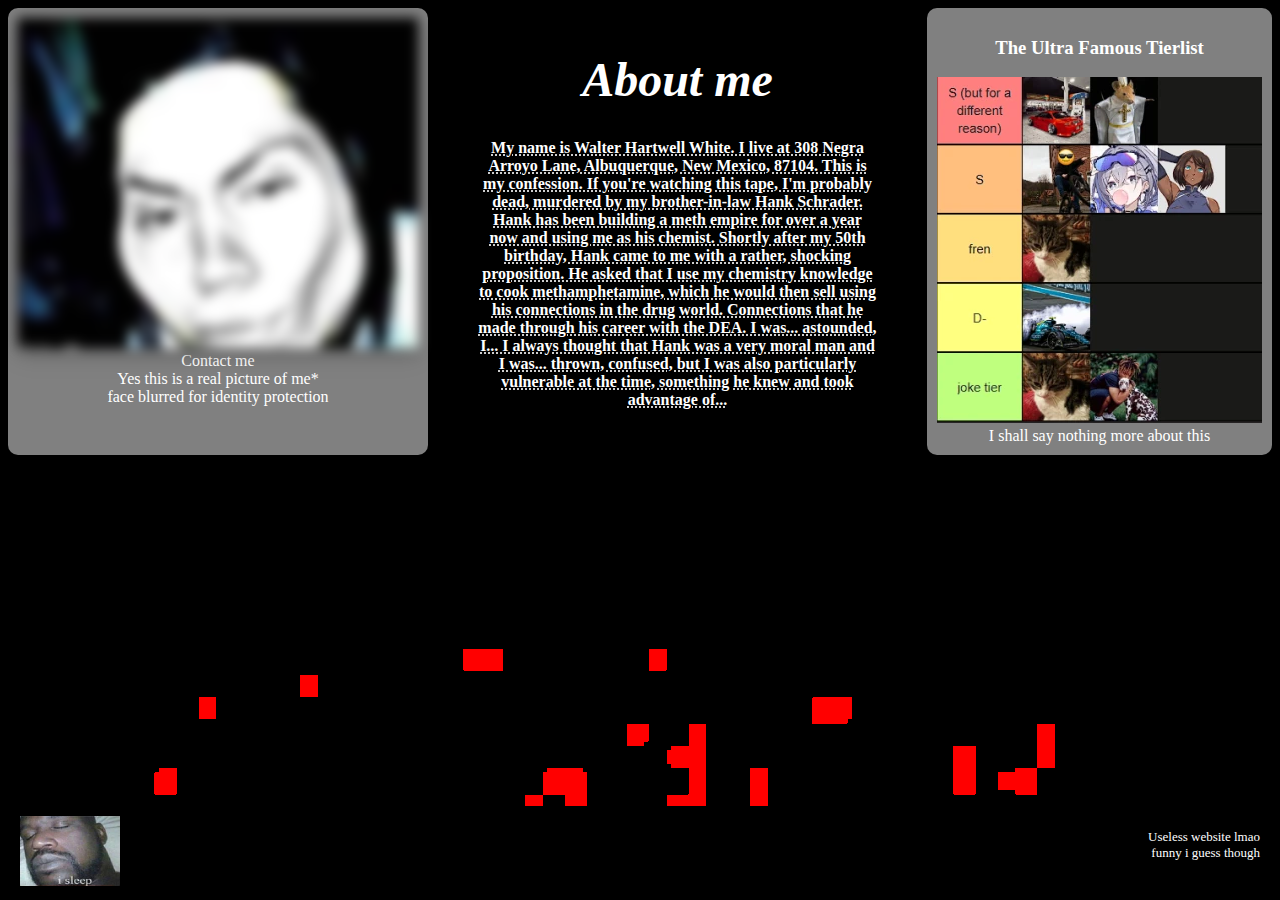
==== index.html @ 7e4aa4b3 "adding files" ====
<!-- note to self: why the living fuck did i bother making this-->
<!DOCTYPE HTML>
<html>
  <head>
    <title>Mon Bo Site</title>
    <link rel="icon" type="image/x-icon" href="yes.ico">
    <link rel="stylesheet" type="text/css" href="rizz.css">
  </head>
  <body>
    <nav>
      <a href="https://www.balls.com"> <img src="yes.png" width="400" alt="bogosse"> </a> <br>
      <a href=""> Contact me </a> <br>
      Yes this is a real picture of me* <br>
      face blurred for identity protection
    </nav>
    <article>
    <h1> About me </h1>
    <abbr Title="I'll add a real about me later. Also dm me things I should add to this website."> <p style="margin-left: 10%; margin-right: 10%;"> <b> My name is Walter Hartwell White. I live at 308 Negra Arroyo Lane, Albuquerque, New Mexico, 87104. This is my confession. If you're watching this tape, I'm probably dead, murdered by my brother-in-law Hank Schrader. Hank has been building a meth empire for over a year now and using me as his chemist. Shortly after my 50th birthday, Hank came to me with a rather, shocking proposition. He asked that I use my chemistry knowledge to cook methamphetamine, which he would then sell using his connections in the drug world. Connections that he made through his career with the DEA. I was... astounded, I... I always thought that Hank was a very moral man and I was... thrown, confused, but I was also particularly vulnerable at the time, something he knew and took advantage of... </b> </p> <br>
    </abbr></article>
    <nav>
      <h3> The Ultra Famous Tierlist </h3>
      <abbr Title="I was legally obligated to add this"> <img src="tierlist.webp"> </abbr> <br>
      I shall say nothing more about this
    </nav>
    <footer>
      <img src="hesleep.jpg" alt=":(" id="hesleep" style="width: 100px; height: 70px;">
      <img src="nosleep.jpg" alt=":(" id="nosleep" style="width: 100px; height: 70px;">
      <p style="text-align: right;">Useless website lmao <br>
        funny i guess though <br>
        <s style="color:black;">why are you here?? go spend your time doing usefull stuff like bribery or smth</s> <!--nobody is going to find that easter egg black text since you can't select shit-->
      </p>
    </footer>
    <script src="./oneko.js"></script>
  </body>
</html>
---- rizz.css ----
/* This is a mess
Do i intend to fix it?
fuck no */

body {
  font-size: 16px;
  background-color: black;
  background-image: url('firee.gif');
  color: white;
  display: flex; 
  cursor: crosshair;
  user-select: none;
}

a {
  color: white;
  text-decoration: none;
}

a:hover{
  font-size: 30px;
  font-style: italic;
  color: pink;
}

a img {
  box-shadow: 0 4px 8px 0 rgba(0, 0, 0, 0.2), 0 6px 20px 0 rgba(0, 0, 0, 0.19);
  filter: blur(6px);
}

h1 {
  font-style: italic;
  font-size: 48px;
  text-align: center;
}

nav {
  background-color: gray;
  padding: 10px;
  text-align: center;
  border-radius: 10px;
}

nav:hover {
  color: blue;
}

span {
  display: block; /* Change to block-level element */
  position: absolute; /* Position element */
  right: 0; /* Align to the right end */
  padding-right: 10px;
}

article {
  text-align: center;
  margin: auto;
}

footer {
  background-color: #000000;
  color: white;
  display: block;
  justify-content: space-between;
  align-items: center;
  padding: 10px 20px;
  font-size: small;
  font-weight: 100;
  position: absolute; /* Update the position */
  bottom: 0; /* Set the footer to stick to the bottom */
  left: 0;
  right: 0;
}

#hesleep {
  position: absolute;
  z-index: 2;
  transition: opacity 0.5s;
}

#hesleep:hover {
  opacity: 0;
}

#nosleep {
  position: absolute;
  z-index: 1; /* Update the z-index */
  transition: opacity 0.5s;
}

#nosleep:hover {
  opacity: 1;
}
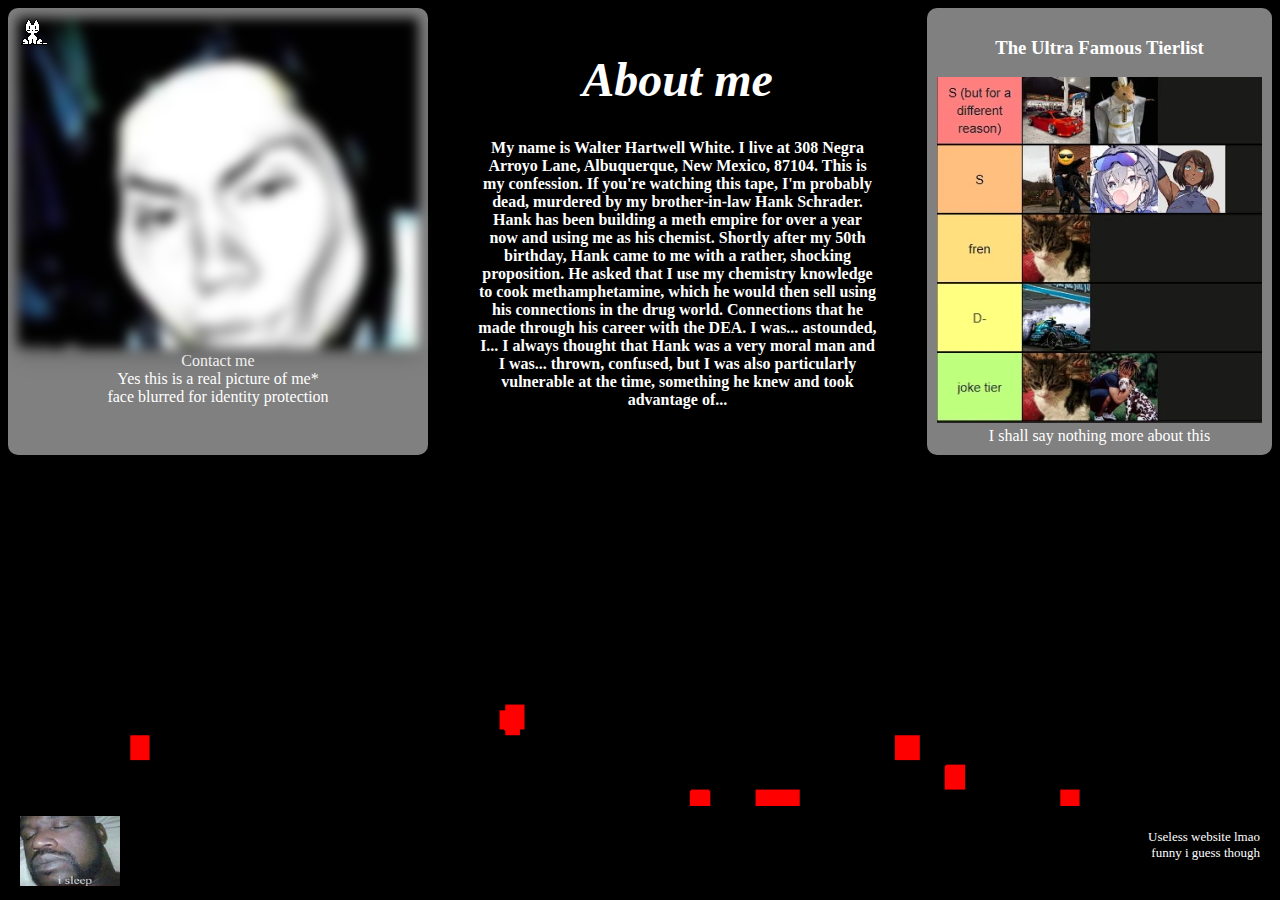
==== commit 2d2b9c98: "few fixes, adding lebron james and a cat" ====
--- a/index.html
+++ b/index.html
@@ -30,6 +30,9 @@
         <s style="color:black;">why are you here?? go spend your time doing usefull stuff like bribery or smth</s> <!--nobody is going to find that easter egg black text since you can't select shit-->
       </p>
     </footer>
+    <script src="./footer_background.js"></script>
     <script src="./oneko.js"></script>
+    <img src="lebron_sun.jpg" alt="Lebron Sun" id="flash-image">
+    <script src="lebron.js"></script>
   </body>
 </html>--- a/rizz.css
+++ b/rizz.css
@@ -6,6 +6,8 @@
   font-size: 16px;
   background-color: black;
   background-image: url('firee.gif');
+  background-repeat:repeat-x;
+  background-size:cover;
   color: white;
   display: flex; 
   cursor: crosshair;
@@ -18,7 +20,6 @@
 }
 
 a:hover{
-  font-size: 30px;
   font-style: italic;
   color: pink;
 }
@@ -43,6 +44,10 @@
 
 nav:hover {
   color: blue;
+}
+
+abbr {
+  text-decoration: none;
 }
 
 span {
@@ -90,4 +95,14 @@
 
 #nosleep:hover {
   opacity: 1;
+}
+
+#flash-image {
+  display: none;
+  width: 100vw;
+  height: 100vh;
+  position: fixed;
+  top: 0;
+  left: 0;
+  z-index: 3;
 }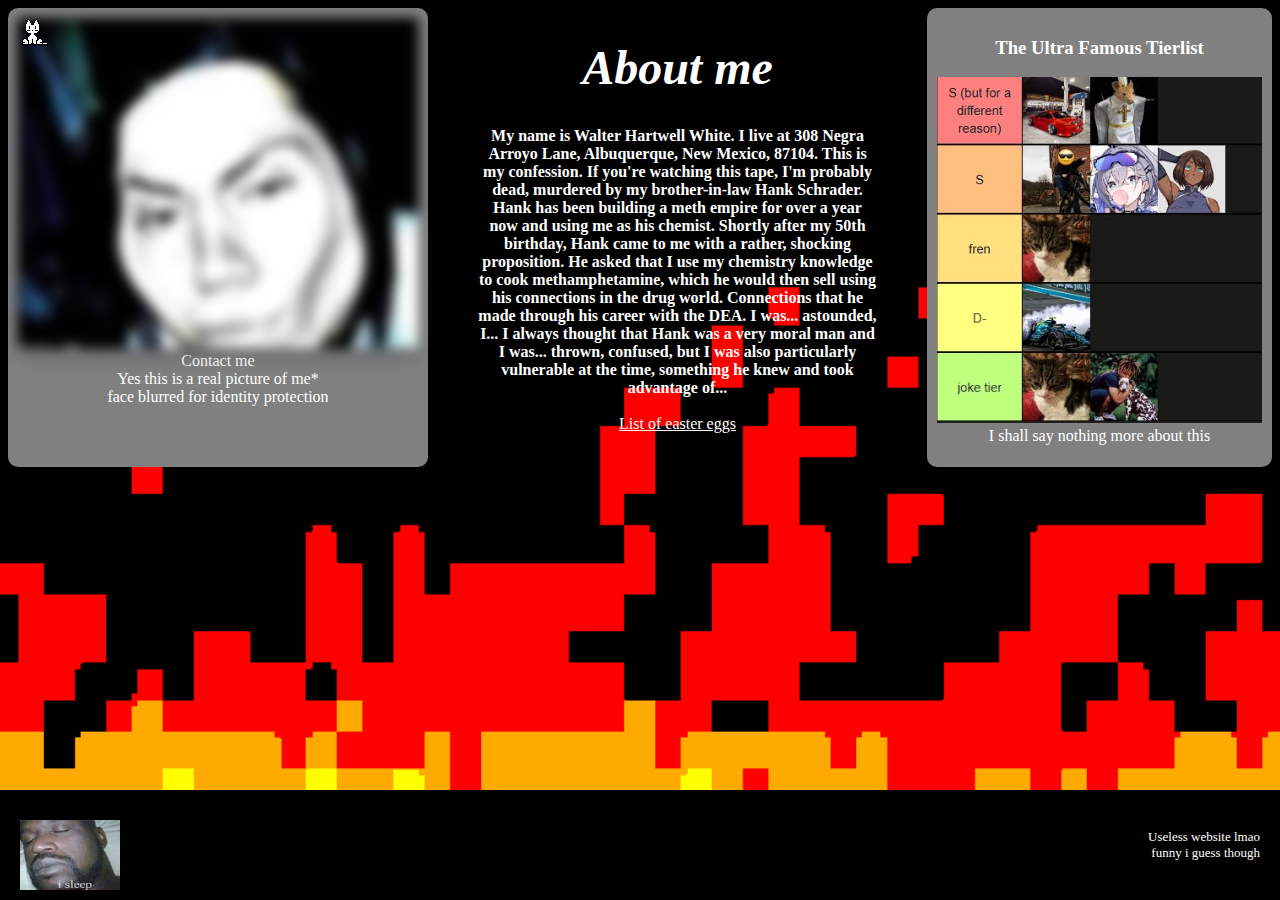
==== commit 0c7f778c: "backend fixes with a few feature additions" ====
--- a/index.html
+++ b/index.html
@@ -3,36 +3,40 @@
 <html>
   <head>
     <title>Mon Bo Site</title>
-    <link rel="icon" type="image/x-icon" href="yes.ico">
+    <link rel="icon" type="image/x-icon" href="images/yes.ico">
     <link rel="stylesheet" type="text/css" href="rizz.css">
   </head>
-  <body>
+  <body style="display:flex;">
     <nav>
-      <a href="https://www.balls.com"> <img src="yes.png" width="400" alt="bogosse"> </a> <br>
+      <a href="https://www.balls.com"> <img src="images/yes.png" width="400" alt="bogosse"> </a> <br>
       <a href=""> Contact me </a> <br>
       Yes this is a real picture of me* <br>
       face blurred for identity protection
     </nav>
     <article>
     <h1> About me </h1>
-    <abbr Title="I'll add a real about me later. Also dm me things I should add to this website."> <p style="margin-left: 10%; margin-right: 10%;"> <b> My name is Walter Hartwell White. I live at 308 Negra Arroyo Lane, Albuquerque, New Mexico, 87104. This is my confession. If you're watching this tape, I'm probably dead, murdered by my brother-in-law Hank Schrader. Hank has been building a meth empire for over a year now and using me as his chemist. Shortly after my 50th birthday, Hank came to me with a rather, shocking proposition. He asked that I use my chemistry knowledge to cook methamphetamine, which he would then sell using his connections in the drug world. Connections that he made through his career with the DEA. I was... astounded, I... I always thought that Hank was a very moral man and I was... thrown, confused, but I was also particularly vulnerable at the time, something he knew and took advantage of... </b> </p> <br>
+    <abbr Title="I'll add a real about me later. Also dm me things I should add to this website."> <p style="margin-left: 10%; margin-right: 10%;"> <b> My name is Walter Hartwell White. I live at 308 Negra Arroyo Lane, Albuquerque, New Mexico, 87104. This is my confession. If you're watching this tape, I'm probably dead, murdered by my brother-in-law Hank Schrader. Hank has been building a meth empire for over a year now and using me as his chemist. Shortly after my 50th birthday, Hank came to me with a rather, shocking proposition. He asked that I use my chemistry knowledge to cook methamphetamine, which he would then sell using his connections in the drug world. Connections that he made through his career with the DEA. I was... astounded, I... I always thought that Hank was a very moral man and I was... thrown, confused, but I was also particularly vulnerable at the time, something he knew and took advantage of... </b> <br> <br>
+    <a href="secrets.html" style="text-decoration: underline; font-size: ;"> List of easter eggs </a></p> <br>
     </abbr></article>
     <nav>
       <h3> The Ultra Famous Tierlist </h3>
-      <abbr Title="I was legally obligated to add this"> <img src="tierlist.webp"> </abbr> <br>
+      <abbr Title="I was legally obligated to add this"> <img src="images/tierlist.webp"> </abbr> <br>
       I shall say nothing more about this
     </nav>
     <footer>
-      <img src="hesleep.jpg" alt=":(" id="hesleep" style="width: 100px; height: 70px;">
-      <img src="nosleep.jpg" alt=":(" id="nosleep" style="width: 100px; height: 70px;">
-      <p style="text-align: right;">Useless website lmao <br>
+      <img src="images/hesleep.jpg" alt=":(" id="hesleep" style="width: 100px; height: 70px;">
+      <img src="images/nosleep.jpg" alt=":(" id="nosleep" style="width: 100px; height: 70px;">
+      <p style="text-align: right;"><br>Useless website lmao <br>
         funny i guess though <br>
-        <s style="color:black;">why are you here?? go spend your time doing usefull stuff like bribery or smth</s> <!--nobody is going to find that easter egg black text since you can't select shit-->
+        <s style="color:black;">why are you here?? go spend your time doing useful stuff like bribery or smth</s> <!--nobody is going to find that easter egg black text since you can't select shit-->
       </p>
     </footer>
     <script src="./footer_background.js"></script>
     <script src="./oneko.js"></script>
-    <img src="lebron_sun.jpg" alt="Lebron Sun" id="flash-image">
+    <img src="images/lebron_sun.jpg" alt="Lebron Sun" id="flash-image">
+    <img id="not-important" src="images/not_important.jpg" alt="Not Important">
     <script src="lebron.js"></script>
+    <script src="loading_screen.js"> </script>
+    <script src="redirect.js"></script>
   </body>
 </html>--- a/rizz.css
+++ b/rizz.css
@@ -4,14 +4,13 @@
 
 body {
   font-size: 16px;
-  background-color: black;
-  background-image: url('firee.gif');
-  background-repeat:repeat-x;
+  background-image: url('images/firee.gif');
   background-size:cover;
   color: white;
-  display: flex; 
   cursor: crosshair;
   user-select: none;
+  background-position: center-bottom;
+  background-attachment: fixed;
 }
 
 a {
@@ -50,22 +49,16 @@
   text-decoration: none;
 }
 
-span {
-  display: block; /* Change to block-level element */
-  position: absolute; /* Position element */
-  right: 0; /* Align to the right end */
-  padding-right: 10px;
-}
-
 article {
   text-align: center;
   margin: auto;
 }
 
 footer {
-  background-color: #000000;
+  /*background-color: #000000;*/
   color: white;
   display: block;
+  background-color: black;
   justify-content: space-between;
   align-items: center;
   padding: 10px 20px;
@@ -81,6 +74,7 @@
   position: absolute;
   z-index: 2;
   transition: opacity 0.5s;
+  padding-top:20px;
 }
 
 #hesleep:hover {
@@ -91,13 +85,14 @@
   position: absolute;
   z-index: 1; /* Update the z-index */
   transition: opacity 0.5s;
+  padding-top:20px;
 }
 
 #nosleep:hover {
   opacity: 1;
 }
 
-#flash-image {
+#flash-image, #not-important{
   display: none;
   width: 100vw;
   height: 100vh;
@@ -105,4 +100,5 @@
   top: 0;
   left: 0;
   z-index: 3;
-}+}
+
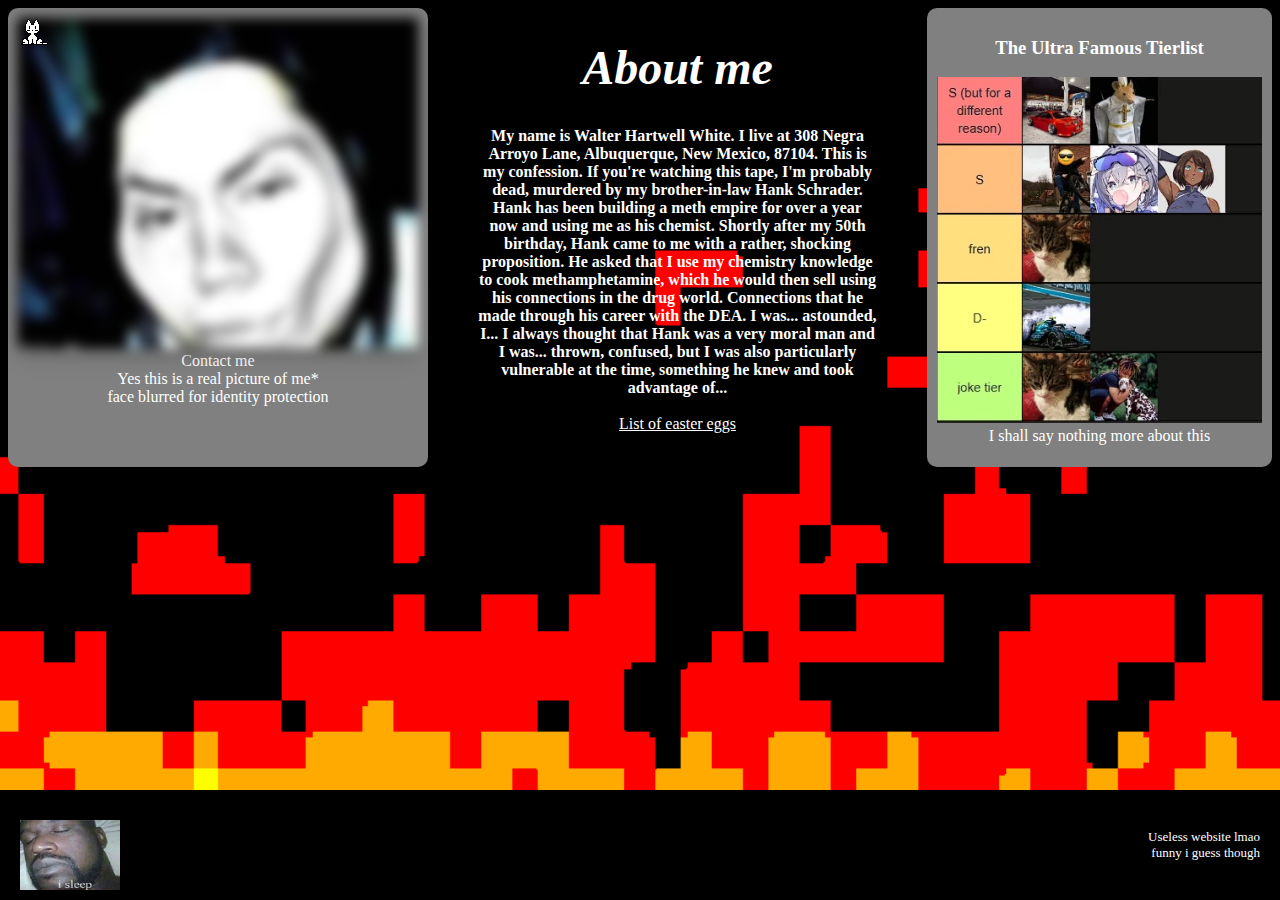
==== commit 9a65c2a0: "Merge branch 'main' of https://github.com/helllo-there/unfunny-website" ====
--- a/index.html
+++ b/index.html
@@ -16,7 +16,7 @@
     <article>
     <h1> About me </h1>
     <abbr Title="I'll add a real about me later. Also dm me things I should add to this website."> <p style="margin-left: 10%; margin-right: 10%;"> <b> My name is Walter Hartwell White. I live at 308 Negra Arroyo Lane, Albuquerque, New Mexico, 87104. This is my confession. If you're watching this tape, I'm probably dead, murdered by my brother-in-law Hank Schrader. Hank has been building a meth empire for over a year now and using me as his chemist. Shortly after my 50th birthday, Hank came to me with a rather, shocking proposition. He asked that I use my chemistry knowledge to cook methamphetamine, which he would then sell using his connections in the drug world. Connections that he made through his career with the DEA. I was... astounded, I... I always thought that Hank was a very moral man and I was... thrown, confused, but I was also particularly vulnerable at the time, something he knew and took advantage of... </b> <br> <br>
-    <a href="secrets.html" style="text-decoration: underline; font-size: ;"> List of easter eggs </a></p> <br>
+    <a href="secrets.html" style="text-decoration: underline;"> List of easter eggs </a></p> <br>
     </abbr></article>
     <nav>
       <h3> The Ultra Famous Tierlist </h3>
--- a/rizz.css
+++ b/rizz.css
@@ -21,6 +21,10 @@
 a:hover{
   font-style: italic;
   color: pink;
+}
+
+abbr {
+  text-decoration: none;
 }
 
 a img {
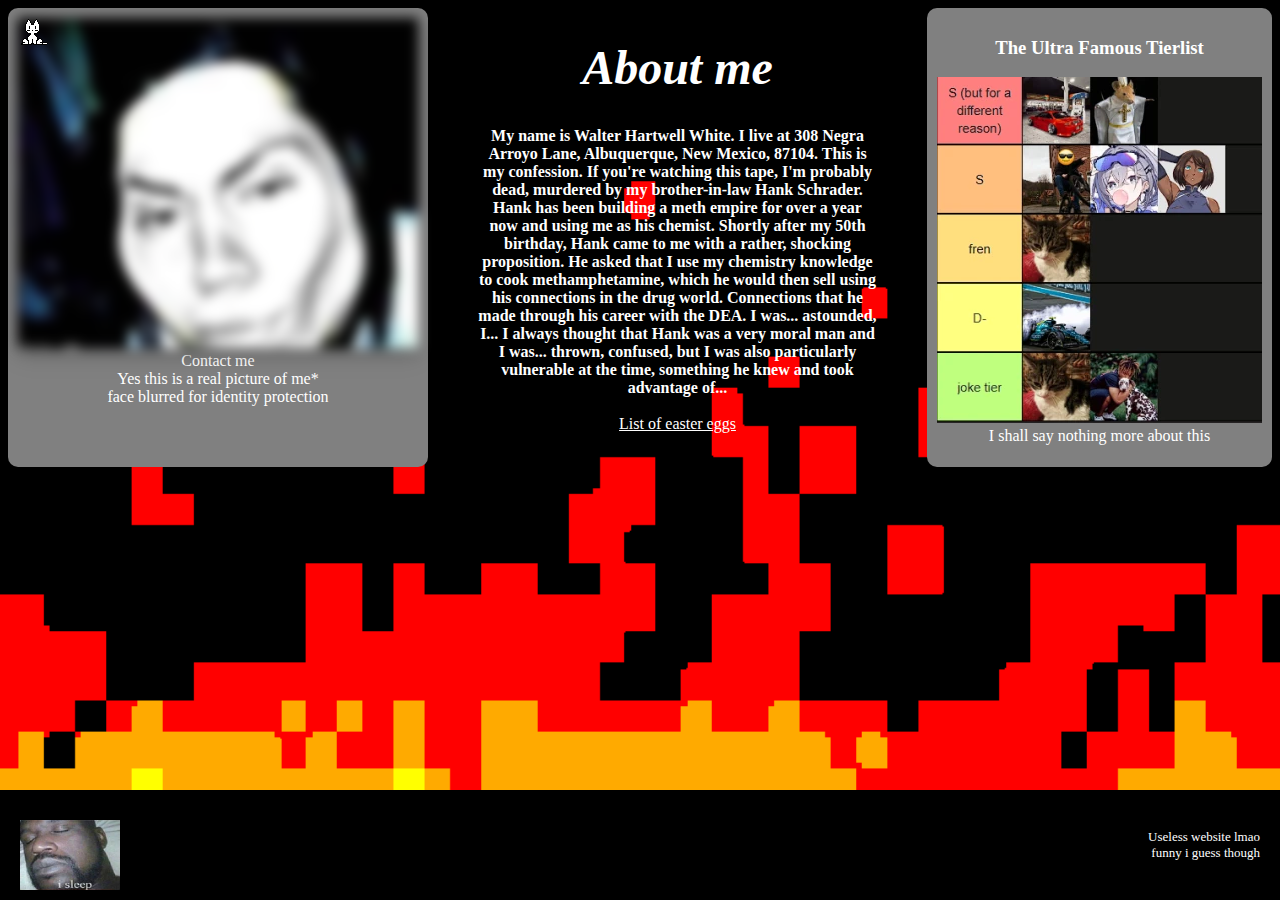
==== commit 1794bdfb: "adding contact link" ====
--- a/index.html
+++ b/index.html
@@ -9,7 +9,7 @@
   <body style="display:flex;">
     <nav>
       <a href="https://www.balls.com"> <img src="images/yes.png" width="400" alt="bogosse"> </a> <br>
-      <a href=""> Contact me </a> <br>
+      <a href="https://discord.gg/dq9kTe3U"> Contact me </a> <br>
       Yes this is a real picture of me* <br>
       face blurred for identity protection
     </nav>
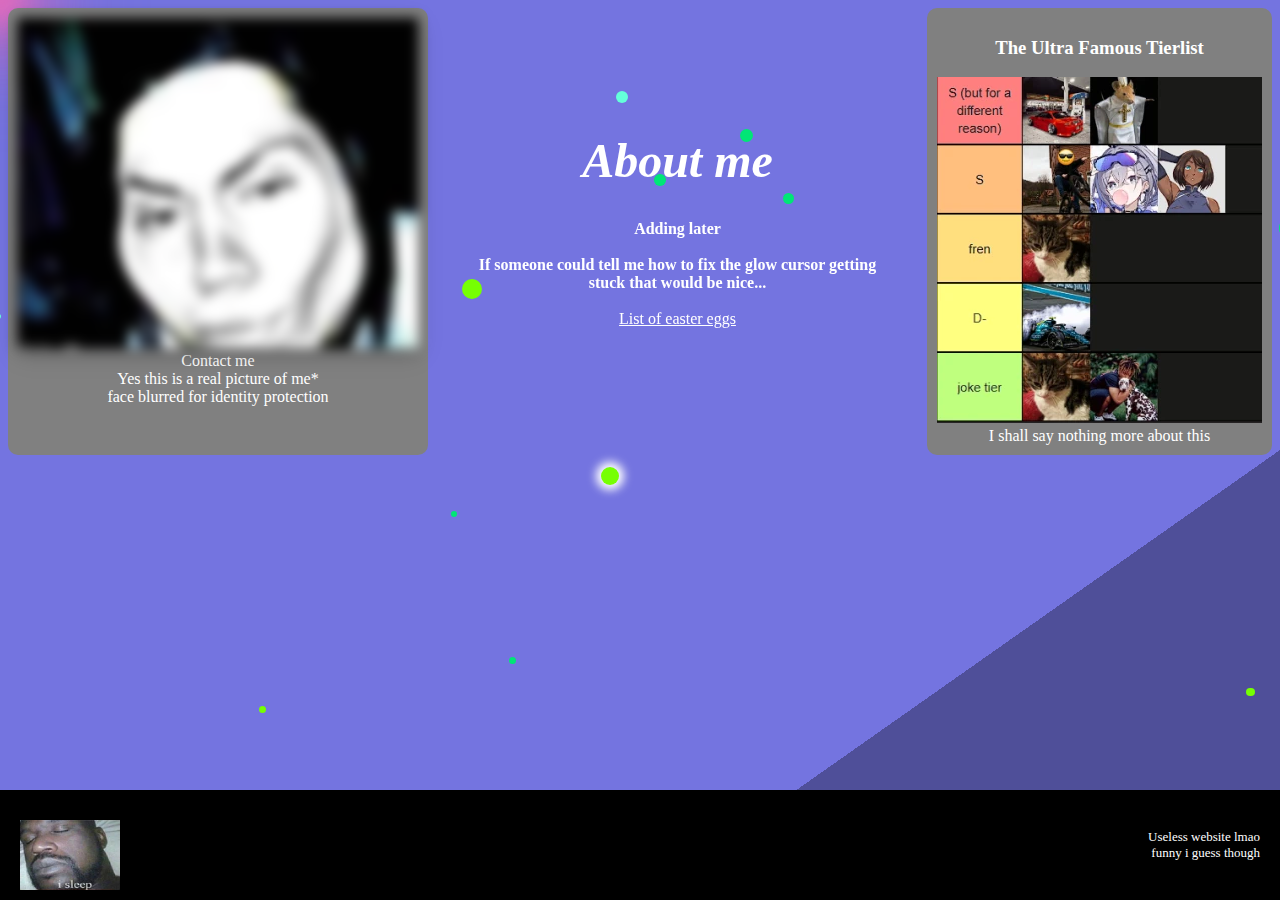
==== commit 386a4f3c: "background change" ====
--- a/index.html
+++ b/index.html
@@ -7,6 +7,7 @@
     <link rel="stylesheet" type="text/css" href="rizz.css">
   </head>
   <body style="display:flex;">
+    <div id="background"></div>
     <nav>
       <a href="https://www.balls.com"> <img src="images/yes.png" width="400" alt="bogosse"> </a> <br>
       <a href="https://discord.gg/dq9kTe3U"> Contact me </a> <br>
@@ -15,7 +16,7 @@
     </nav>
     <article>
     <h1> About me </h1>
-    <abbr Title="I'll add a real about me later. Also dm me things I should add to this website."> <p style="margin-left: 10%; margin-right: 10%;"> <b> My name is Walter Hartwell White. I live at 308 Negra Arroyo Lane, Albuquerque, New Mexico, 87104. This is my confession. If you're watching this tape, I'm probably dead, murdered by my brother-in-law Hank Schrader. Hank has been building a meth empire for over a year now and using me as his chemist. Shortly after my 50th birthday, Hank came to me with a rather, shocking proposition. He asked that I use my chemistry knowledge to cook methamphetamine, which he would then sell using his connections in the drug world. Connections that he made through his career with the DEA. I was... astounded, I... I always thought that Hank was a very moral man and I was... thrown, confused, but I was also particularly vulnerable at the time, something he knew and took advantage of... </b> <br> <br>
+    <abbr Title="I'll add a real about me later. Also dm me things I should add to this website."> <p style="margin-left: 10%; margin-right: 10%;"> <b> Adding later <br> <br> If someone could tell me how to fix the glow cursor getting stuck that would be nice... </b> <br> <br>
     <a href="secrets.html" style="text-decoration: underline;"> List of easter eggs </a></p> <br>
     </abbr></article>
     <nav>
@@ -38,5 +39,6 @@
     <script src="lebron.js"></script>
     <script src="loading_screen.js"> </script>
     <script src="redirect.js"></script>
+    <script src="bubbles.js"></script>
   </body>
 </html>--- a/rizz.css
+++ b/rizz.css
@@ -4,13 +4,64 @@
 
 body {
   font-size: 16px;
-  background-image: url('images/firee.gif');
   background-size:cover;
   color: white;
   cursor: crosshair;
   user-select: none;
   background-position: center-bottom;
   background-attachment: fixed;
+}
+
+h1,
+nav,
+article,
+footer {
+  z-index: 2;
+}
+
+#background {
+  position: fixed;
+  z-index: 1;
+  top: 0;
+  left: 0;
+  width: 100%;
+  height: 100%;
+  background: linear-gradient(to bottom right, 
+    #7474E0 0%, #7474E0 25%, 
+    #4F4F99 25%, #4F4F99 50%, 
+    #262669 50%, #262669 75%, 
+    #1b1b66 75%, #1b1b66 100%);
+  background-size: 300% 300%; /* Increase background size for the animation */
+  animation: waveAnimation 20s infinite alternate ease-in-out; /* Infinite alternate ease-in-out animation for smooth effect */
+}
+
+@keyframes waveAnimation {
+  0% {
+    background-position: 0% 0%;
+  }
+  100% {
+    background-position: 100% 100%;
+  }
+}
+
+.bubble {
+  position: absolute;
+  background-color: green;
+  border-radius: 50%;
+  transition: transform 0.25s ease, box-shadow 0.25s ease;
+}
+
+.cursor-glow {
+  position: absolute;
+  pointer-events: none;
+  z-index: 1; /* ensure higher z-index than bubbles */
+  width: 0;
+  height: 0;
+  box-shadow: 0 0 30px 20px rgba(255, 105, 180, 0.7), /* pink glow */
+              0 0 60px 40px rgba(255, 105, 180, 0.5),
+              0 0 90px 60px rgba(255, 105, 180, 0.3);
+  border-radius: 50%;
+  transform: translate(-50%, -50%);
 }
 
 a {
@@ -21,10 +72,6 @@
 a:hover{
   font-style: italic;
   color: pink;
-}
-
-abbr {
-  text-decoration: none;
 }
 
 a img {
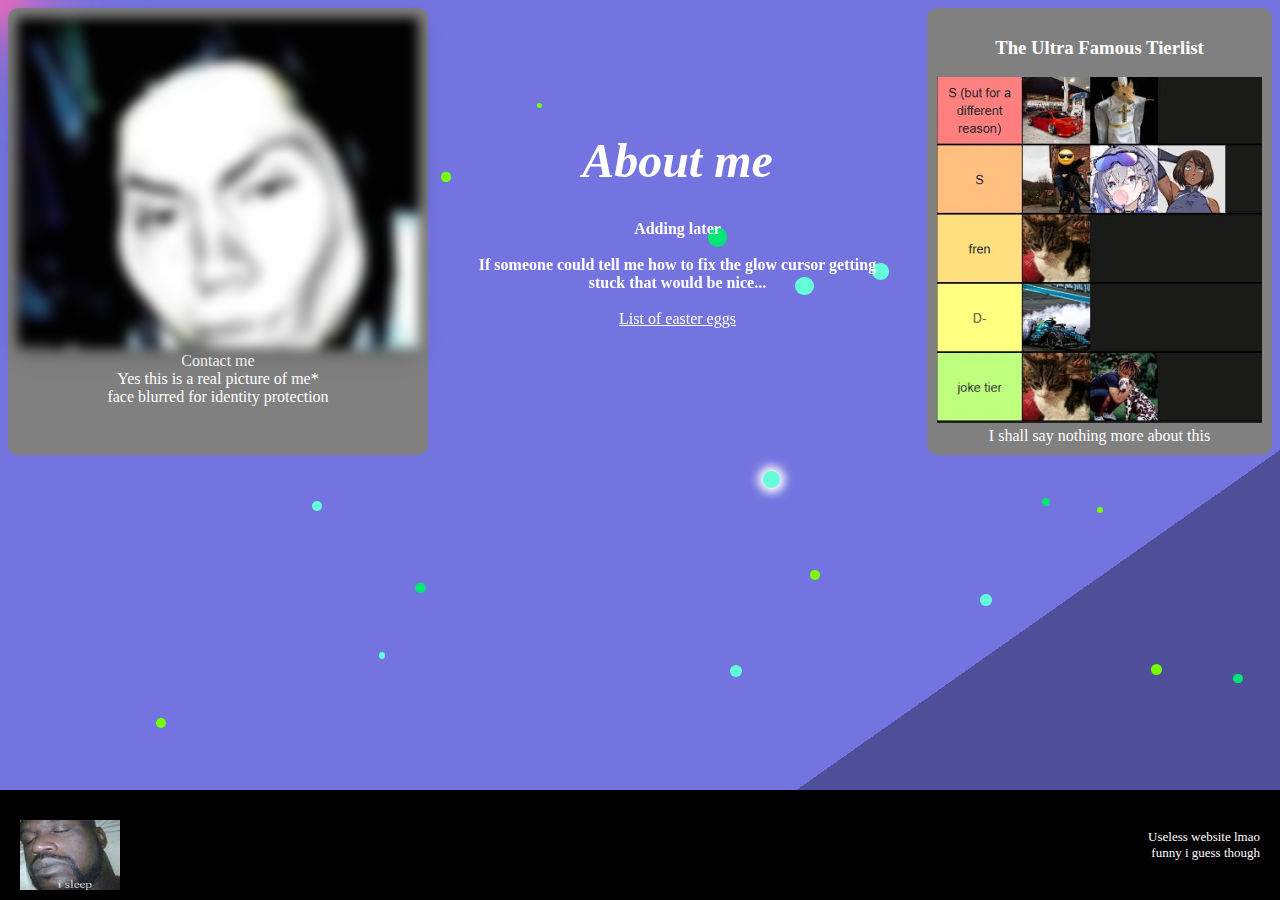
==== commit 91b4baca: "adding changed background to secrets.hrml" ====
--- a/index.html
+++ b/index.html
@@ -37,7 +37,6 @@
     <img src="images/lebron_sun.jpg" alt="Lebron Sun" id="flash-image">
     <img id="not-important" src="images/not_important.jpg" alt="Not Important">
     <script src="lebron.js"></script>
-    <script src="loading_screen.js"> </script>
     <script src="redirect.js"></script>
     <script src="bubbles.js"></script>
   </body>
--- a/rizz.css
+++ b/rizz.css
@@ -15,13 +15,14 @@
 h1,
 nav,
 article,
-footer {
+footer,
+p, span, form {
   z-index: 2;
 }
 
 #background {
   position: fixed;
-  z-index: 1;
+  z-index: 0;
   top: 0;
   left: 0;
   width: 100%;
@@ -106,7 +107,6 @@
 }
 
 footer {
-  /*background-color: #000000;*/
   color: white;
   display: block;
   background-color: black;
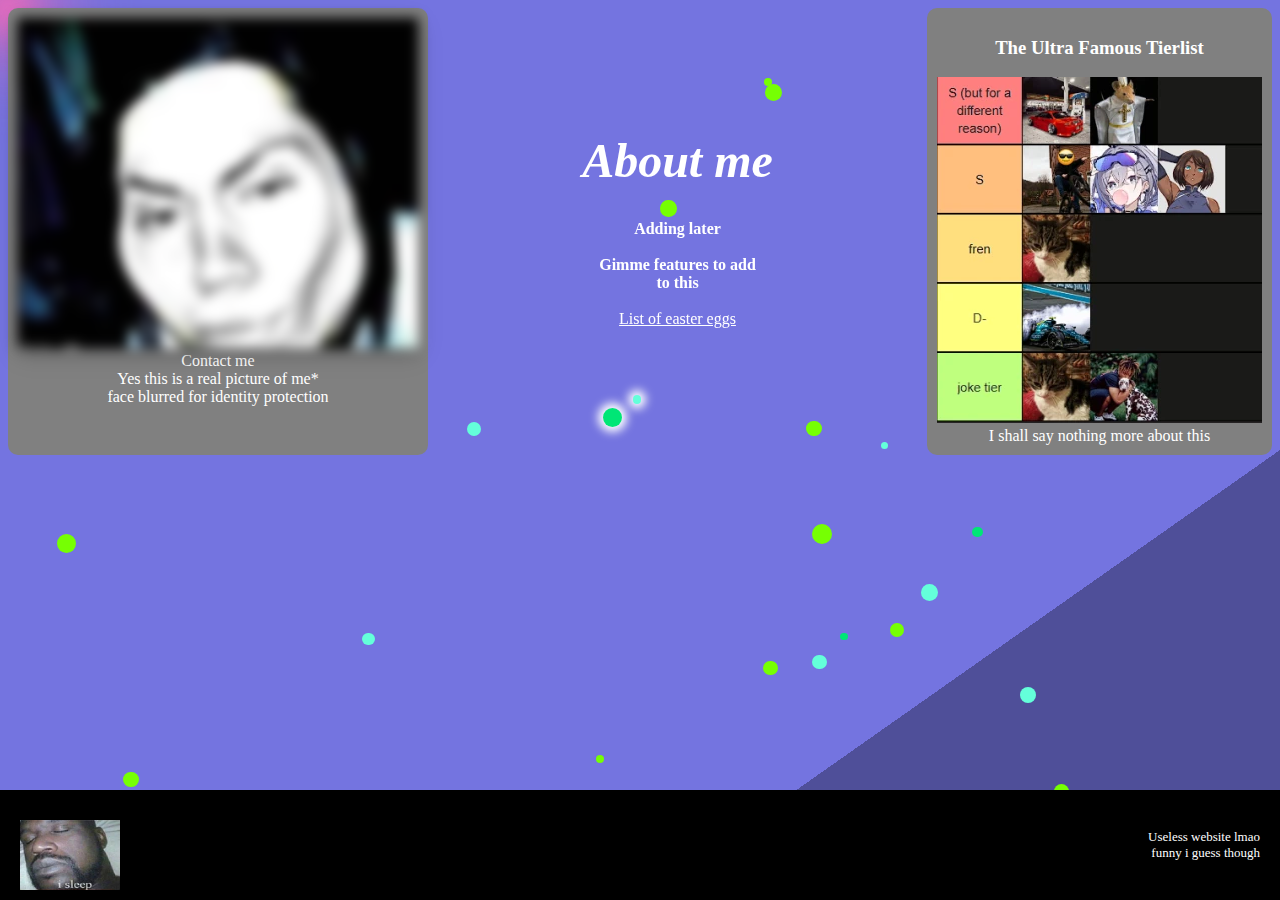
==== commit 4e2bfe21: "fixing glow cursor getting stuck + updating html text" ====
--- a/index.html
+++ b/index.html
@@ -16,7 +16,7 @@
     </nav>
     <article>
     <h1> About me </h1>
-    <abbr Title="I'll add a real about me later. Also dm me things I should add to this website."> <p style="margin-left: 10%; margin-right: 10%;"> <b> Adding later <br> <br> If someone could tell me how to fix the glow cursor getting stuck that would be nice... </b> <br> <br>
+    <abbr Title="I'll add a real about me later. Also dm me things I should add to this website."> <p style="margin-left: 10%; margin-right: 10%;"> <b> Adding later <br> <br> Gimme features to add to this </b> <br> <br>
     <a href="secrets.html" style="text-decoration: underline;"> List of easter eggs </a></p> <br>
     </abbr></article>
     <nav>
